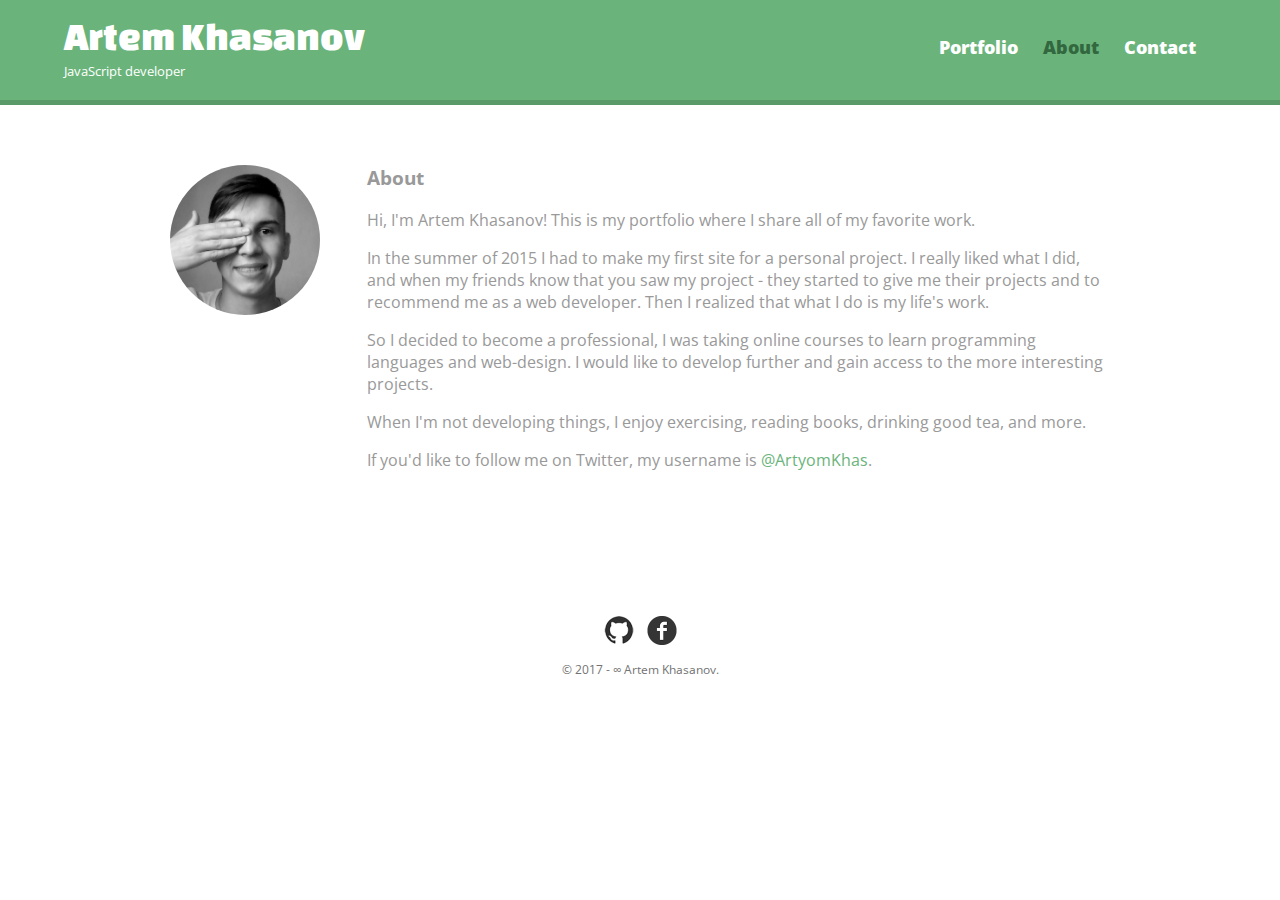
==== about.html @ b026623f "initial commit" ====
<!DOCTYPE html>
<html>
  <head>
    <meta charset="utf-8">
    <title>Artem Khasanov | JavaScript developer</title>
    <link rel="stylesheet" href="css/normalize.css">
    <link href='http://fonts.googleapis.com/css?family=Changa+One|Open+Sans:400italic,700italic,400,700,800' rel='stylesheet' type='text/css'>
    <link rel="stylesheet" href="css/main.css">
    <link rel="stylesheet" href="css/responsive.css">
    <meta name="viewport" content="width=device-width, initial-scale=1.0">
  </head>
  <body>
    <header>
      <a href="index.html" id="logo">
        <h1>Artem Khasanov</h1>
        <h2>JavaScript developer</h2>
      </a>
      <nav>
        <ul>
          <li><a href="index.html">Portfolio</a></li>
          <li><a href="about.html" class="selected">About</a></li>
          <li><a href="contact.html">Contact</a></li>
        </ul>
      </nav>
    </header>
    <div id="wrapper">
      <section>
        <img src="img/artem.jpg" alt="Photograph of Artem Khasanov" class="profile-photo">
        <h3>About</h3>
        <p>Hi, I'm Artem Khasanov! This is my portfolio where I share all of my favorite work.</p>

        <p>In the summer of 2015 I had to make my first site for a personal project. I really liked what I did, and when my friends know that you saw my project - they started to give me their projects and to recommend me as a web developer. Then I realized that what I do is my life's work. </p>

        <p>So I decided to become a professional, I was taking online courses to learn programming languages and web-design. I would like to develop further and gain access to the more interesting projects.</p>

        <p>When I'm not developing things, I enjoy exercising, reading books, drinking good tea, and more.</p>
        <p>If you'd like to follow me on Twitter, my username is <a href="http://twitter.com/ArtyomKhas">@ArtyomKhas</a>.</p>
      </section>
      <footer>
        <a href="https://github.com/ArtemKha"><img src="img/github.png" alt="GitHub Logo" class="social-icon"></a>
        <a href="http://facebook.com/khaapt"><img src="img/facebook.png" alt="Facebook Logo" class="social-icon"></a>
        <p>&copy; 2017 - ∞ Artem Khasanov.</p>
      </footer>
    </div>
  </body>
</html>
---- css/main.css ----
/**********************************
GENERAL
***********************************/

body {
  font-family: 'Open Sans', sans-serif;
}

#wrapper {
  max-width: 940px;
  margin: 0 auto;
  padding: 0 5%;
}

a {
  text-decoration: none;
}

img {
  max-width: 100%;
}

h3 {
  margin: 0 0 1em 0;
}



/**********************************
HEADING
***********************************/

header {
  float: left;
  margin: 0 0 30px 0;
  padding: 5px 0 0 0;
  width: 100%;
}

#logo {
  text-align: center;
  margin: 0;
}

h1 {
  font-family: 'Changa One', sans-serif;
  margin: 15px 0;
  font-size: 1.75em;
  font-weight: normal;
  line-height: 0.8em;
}

h2 {
  font-size: 0.75em;
  margin: -5px 0 0;
  font-weight: normal;
}



/**********************************
NAVIGATION
***********************************/

nav {
  text-align: center;
  padding: 10px 0;
  margin: 20px 0 0;
}

nav ul {
  list-style: none;
  margin: 0 10px;
  padding: 0;
}

nav li {
  display: inline-block;
}

nav a {
  font-weight: 800;
  padding: 15px 10px;
}



/**********************************
FOOTER
***********************************/

footer {
  font-size: 0.75em;
  text-align: center;
  clear: both;
  padding-top: 50px;
  color: #737373;
}

.social-icon {
  width: 30px;
  height: 30px;
  margin: 0 5px;
}



/**********************************
PAGE: PORTFOLIO
***********************************/

#gallery {
  margin: 0;
  padding: 0;
  list-style: none;
}

#gallery li:nth-child(3n+1) {
  clear: left;
}

#gallery li {
  float: left;
  width: 45%;
  margin: 2.5%;
  background-color: #f5f5f5;
  color: #bdc3c7;
}

#gallery li a p {
  margin: 0;
  padding: 5%;
  font-size: 0.75em;
  color: #737373
}



/**********************************
PAGE: ABOUT
***********************************/

.profile-photo {
  display: block;
  max-width: 150px;
  margin: 0 auto 30px;
  border-radius: 100%;
}



/**********************************
PAGE: CONTACT
***********************************/

.contact-info {
  list-style: none;
  padding: 0;
  margin: 0;
  font-size: 0.9em;
}

.contact-info a {
  display: block;
  min-height: 20px;
  background-repeat: no-repeat;
  background-size: 20px 20px;
  padding: 0 0 0 30px;
  margin: 0 0 10px;
}

.contact-info li.phone a {
  background-image: url('../img/phone.png');
}

.contact-info li.mail a {
  background-image: url('../img/mail.png');
}

.contact-info li.twitter a {
  background-image: url('../img/twitter.png');
}



/**********************************
COLORS
***********************************/

/* site body */
body {
  background-color: #fff;
  color: #999;
}

/* green header */
header {
  background: #6ab47b;
  border-color: #599a68;
}

/* nav background on mobile */
nav {
  background: #599a68;
}

/* logo text */
h1, h2 {
  color: #fff;
}

/* links */
a {
  color: #6ab47b;
}

/* nav link */
nav a, nav a:visited {
  color: #fff;
}

/* selected nav link */
nav a.selected, nav a:hover {
  color: #32673f;
}
---- css/responsive.css ----
@media screen and (min-width: 0px) and (max-width: 660px) {

  #gallery li:nth-child(3n+1) {
  clear: none;
  }
  #gallery li:nth-child(2n+1) {
  clear: left;
  }

}

@media screen and (min-width: 480px) {
  
  /**********************************
  TWO COLUMN LAYOUT
  ***********************************/
  
  #primary {
    width: 50%;
    float: left;
  }
  
  #secondary {
    width: 40%;
    float: right;
  }
}

@media screen and (min-width: 660px) {

  /**********************************
  HEADER
  ***********************************/

  nav {
    background: none;
    float: right;
    font-size: 1.125em;
    margin-right: 5%;
    text-align: right;
    width: 45%;
  }
  
  #logo {
    float: left;
    margin-left: 5%;
    text-align: left;
    width: 45%;
  }
  
  h1 {
    font-size: 2.5em;
  }
  
  h2 {
    font-size: 0.825em;
    margin-bottom: 20px;
  }
  
  header {
    border-bottom: 5px solid #599a68;
    margin-bottom: 60px;
  }


  /**********************************
  PAGE: PORTFOLIO
  ***********************************/
  
  #gallery li {
    width: 28.3333%;
  }
  
  #gallery li:nth-child(3n+1) {
    clear: left;
  }

  /**********************************
  PAGE: ABOUT
  ***********************************/
  
  .profile-photo {
    float: left;
    margin: 0 5% 250px 0;
  }

  
}
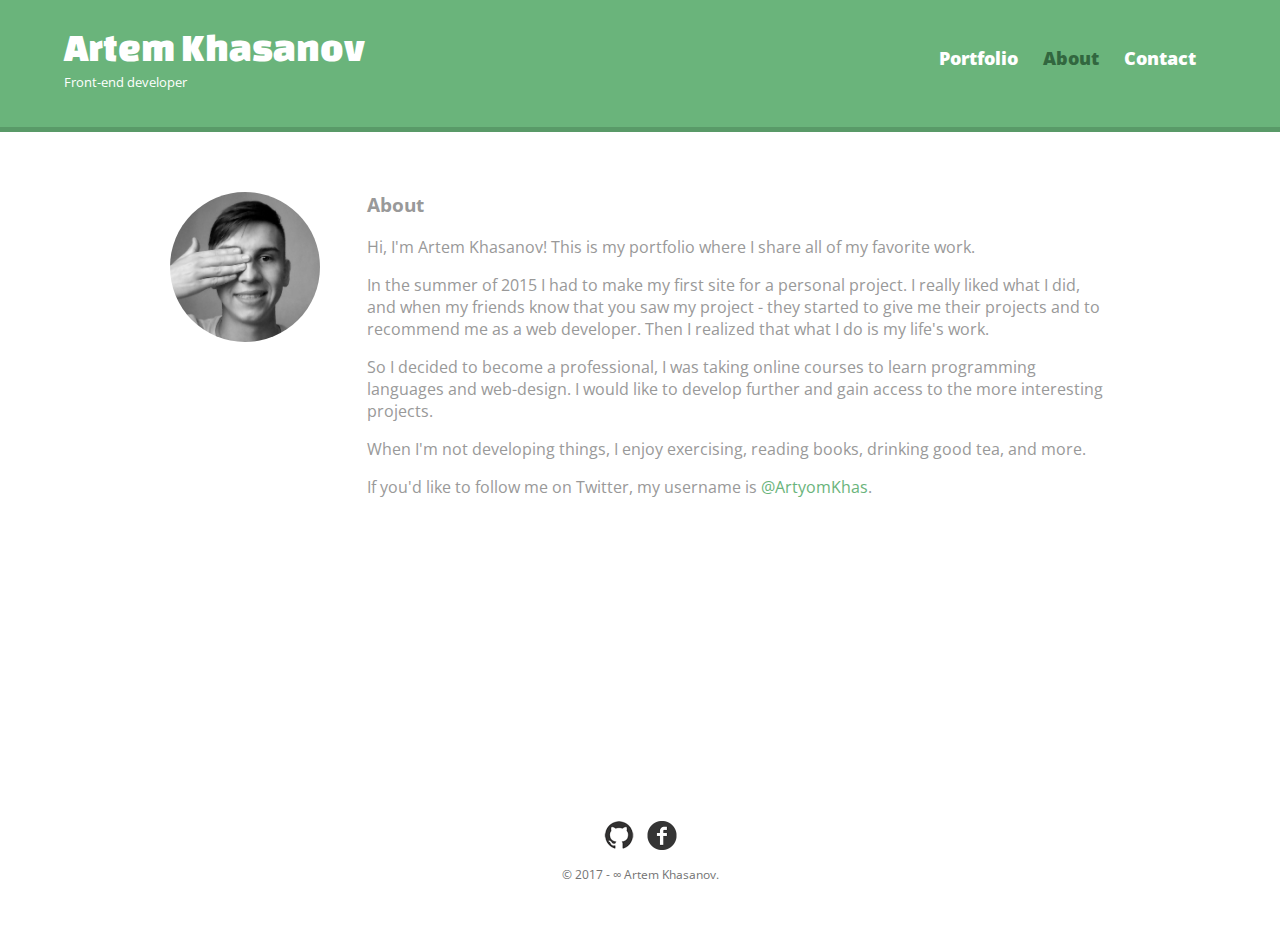
==== commit 748c3f9a: "refresh" ====
--- a/about.html
+++ b/about.html
@@ -2,45 +2,47 @@
 <html>
   <head>
     <meta charset="utf-8">
-    <title>Artem Khasanov | JavaScript developer</title>
+    <title>Artem Khasanov | Front-end developer</title>
     <link rel="stylesheet" href="css/normalize.css">
-    <link href='http://fonts.googleapis.com/css?family=Changa+One|Open+Sans:400italic,700italic,400,700,800' rel='stylesheet' type='text/css'>
+    <link href='https://fonts.googleapis.com/css?family=Changa+One|Open+Sans:400italic,700italic,400,700,800' rel='stylesheet' type='text/css'>
     <link rel="stylesheet" href="css/main.css">
     <link rel="stylesheet" href="css/responsive.css">
     <meta name="viewport" content="width=device-width, initial-scale=1.0">
   </head>
   <body>
-    <header>
-      <a href="index.html" id="logo">
-        <h1>Artem Khasanov</h1>
-        <h2>JavaScript developer</h2>
-      </a>
-      <nav>
-        <ul>
-          <li><a href="index.html">Portfolio</a></li>
-          <li><a href="about.html" class="selected">About</a></li>
-          <li><a href="contact.html">Contact</a></li>
-        </ul>
-      </nav>
-    </header>
-    <div id="wrapper">
-      <section>
-        <img src="img/artem.jpg" alt="Photograph of Artem Khasanov" class="profile-photo">
-        <h3>About</h3>
-        <p>Hi, I'm Artem Khasanov! This is my portfolio where I share all of my favorite work.</p>
+    <div class="wrap">
+      <header>
+        <a href="index.html" id="logo">
+          <h1>Artem Khasanov</h1>
+          <h2>Front-end developer</h2>
+        </a>
+        <nav>
+          <ul>
+            <li><a href="index.html">Portfolio</a></li>
+            <li><a href="about.html" class="selected">About</a></li>
+            <li><a href="contact.html">Contact</a></li>
+          </ul>
+        </nav>
+      </header>
+      <div id="wrapper">
+        <section>
+          <img src="img/artem.jpg" alt="Photograph of Artem Khasanov" class="profile-photo">
+          <h3>About</h3>
+          <p>Hi, I'm Artem Khasanov! This is my portfolio where I share all of my favorite work.</p>
 
-        <p>In the summer of 2015 I had to make my first site for a personal project. I really liked what I did, and when my friends know that you saw my project - they started to give me their projects and to recommend me as a web developer. Then I realized that what I do is my life's work. </p>
+          <p>In the summer of 2015 I had to make my first site for a personal project. I really liked what I did, and when my friends know that you saw my project - they started to give me their projects and to recommend me as a web developer. Then I realized that what I do is my life's work. </p>
 
-        <p>So I decided to become a professional, I was taking online courses to learn programming languages and web-design. I would like to develop further and gain access to the more interesting projects.</p>
+          <p>So I decided to become a professional, I was taking online courses to learn programming languages and web-design. I would like to develop further and gain access to the more interesting projects.</p>
 
-        <p>When I'm not developing things, I enjoy exercising, reading books, drinking good tea, and more.</p>
-        <p>If you'd like to follow me on Twitter, my username is <a href="http://twitter.com/ArtyomKhas">@ArtyomKhas</a>.</p>
-      </section>
+          <p>When I'm not developing things, I enjoy exercising, reading books, drinking good tea, and more.</p>
+          <p>If you'd like to follow me on Twitter, my username is <a href="http://twitter.com/ArtyomKhas">@ArtyomKhas</a>.</p>
+        </section>
+      </div>
+    </div>
       <footer>
         <a href="https://github.com/ArtemKha"><img src="img/github.png" alt="GitHub Logo" class="social-icon"></a>
         <a href="http://facebook.com/khaapt"><img src="img/facebook.png" alt="Facebook Logo" class="social-icon"></a>
         <p>&copy; 2017 - ∞ Artem Khasanov.</p>
       </footer>
-    </div>
   </body>
 </html>
--- a/css/main.css
+++ b/css/main.css
@@ -11,8 +11,34 @@
   margin: 0 auto;
   padding: 0 5%;
 }
-
-a {
+/**********************************
+Main
+***********************************/
+div.mainScreen {
+  height: 450px;
+  background: linear-gradient(180deg, #599a68 30%,  white);
+  text-align: center;
+  padding: 1em 0;
+}
+
+/*div.mainScreen h2 {
+  font-family: 'Changa One', sans-serif;
+  font-size: 1.45em;
+  color: white;
+  margin: auto;
+}*/
+div.mainScreen p {
+  color: white;
+}
+
+/*div.mainScreen h1 {
+  font-size: 3em;
+  margin: 0 auto;
+  /*padding: 20px;*/
+}*/
+
+a,
+li {
   text-decoration: none;
 }
 
@@ -32,8 +58,8 @@
 
 header {
   float: left;
-  margin: 0 0 30px 0;
-  padding: 5px 0 0 0;
+  margin: 30 0 30px 0;
+  padding: 1em 0;
   width: 100%;
 }
 
@@ -81,6 +107,7 @@
 nav a {
   font-weight: 800;
   padding: 15px 10px;
+  text-decoration: none;
 }
 
 
@@ -93,7 +120,7 @@
   font-size: 0.75em;
   text-align: center;
   clear: both;
-  padding-top: 50px;
+  margin: 50px;
   color: #737373;
 }
 
@@ -115,13 +142,11 @@
   list-style: none;
 }
 
-#gallery li:nth-child(3n+1) {
+#gallery li:nth-child(2n+1) {
   clear: left;
 }
 
 #gallery li {
-  float: left;
-  width: 45%;
   margin: 2.5%;
   background-color: #f5f5f5;
   color: #bdc3c7;
@@ -130,7 +155,7 @@
 #gallery li a p {
   margin: 0;
   padding: 5%;
-  font-size: 0.75em;
+  font-size: 1em;
   color: #737373
 }
 
@@ -212,6 +237,7 @@
 /* links */
 a {
   color: #6ab47b;
+  text-decoration: none;
 }
 
 /* nav link */
--- a/css/responsive.css
+++ b/css/responsive.css
@@ -1,14 +1,3 @@
-@media screen and (min-width: 0px) and (max-width: 660px) {
-
-  #gallery li:nth-child(3n+1) {
-  clear: none;
-  }
-  #gallery li:nth-child(2n+1) {
-  clear: left;
-  }
-
-}
-
 @media screen and (min-width: 480px) {
   
   /**********************************
@@ -31,6 +20,11 @@
   /**********************************
   HEADER
   ***********************************/
+
+  #gallery li {
+    float: left;
+    width: 45%;
+  }
 
   nav {
     background: none;
@@ -67,24 +61,19 @@
   PAGE: PORTFOLIO
   ***********************************/
   
-  #gallery li {
-    width: 28.3333%;
-  }
-  
-  #gallery li:nth-child(3n+1) {
-    clear: left;
+  .profile-photo {
+    float: left;
+    margin: 0 5% 250px 0;
   }
 
   /**********************************
   PAGE: ABOUT
   ***********************************/
   
-  .profile-photo {
-    float: left;
-    margin: 0 5% 250px 0;
+  .wrap {
+    min-height: calc(100vh - 130px);
   }
 
-  
 }
 
 
